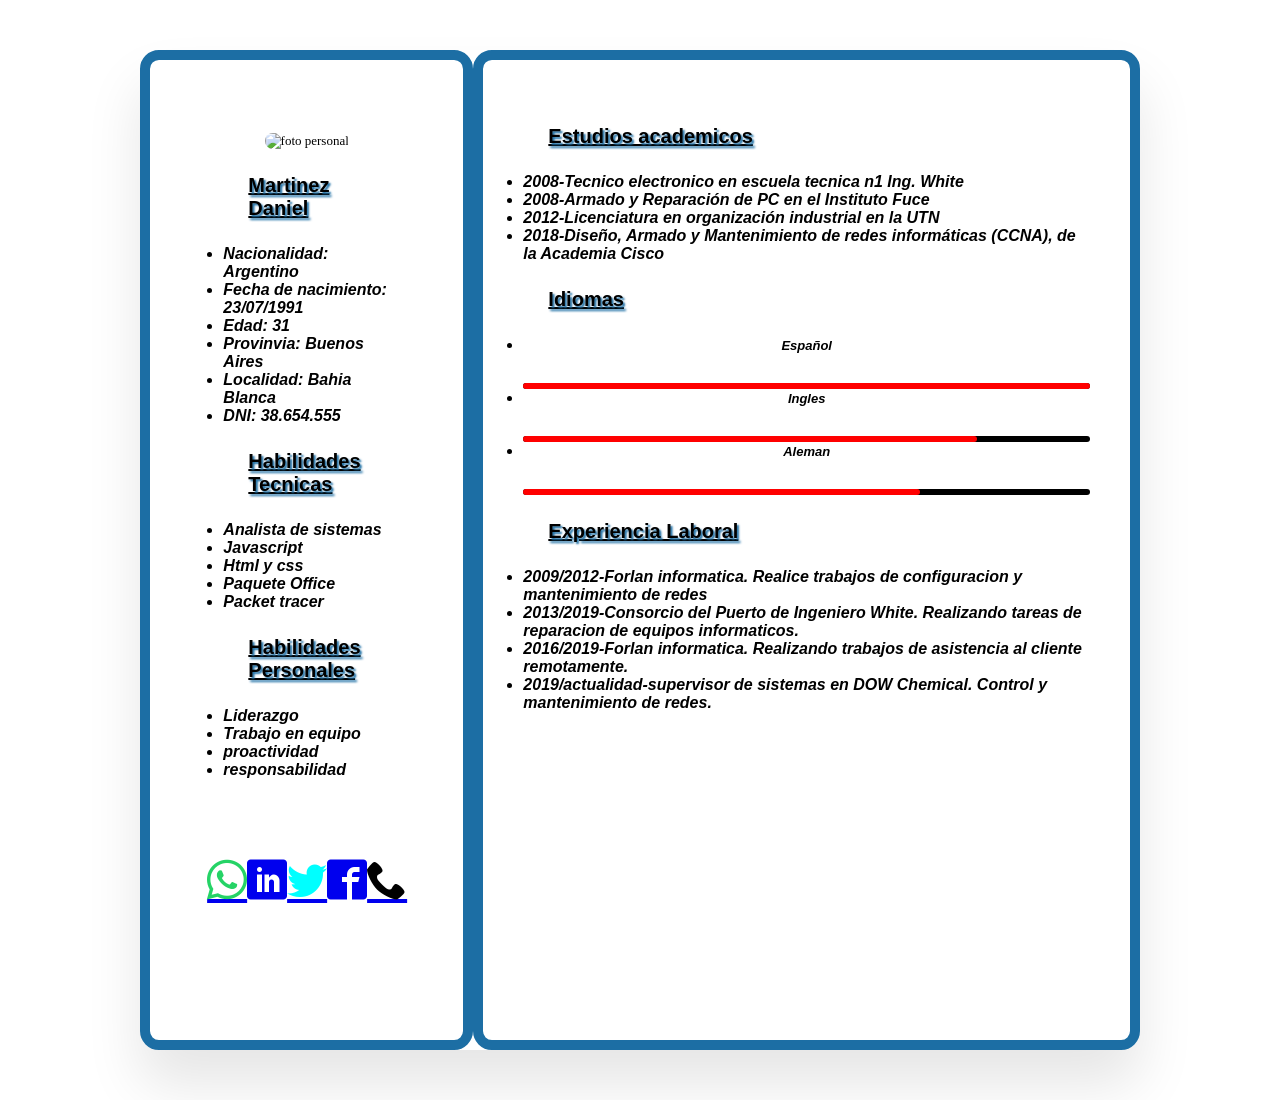
==== Ticmas/cv.html @ 3da63e9c "cv final v2" ====
<!DOCTYPE html>
<html lang="en">
<head>
    <meta charset="UTF-8">
    <meta http-equiv="X-UA-Compatible" content="IE=edge">
    <meta name="viewport" content="width=device-width, initial-scale=1.0">
    <link rel="stylesheet" href="css/fonts/disenio.css">
    <link rel="stylesheet" href="css/font.css">
    <title>Trabajo final CV</title>
</head>
<body>
    <div class="contenedor">
        <div class="ladoizq">
            <div class="texto2">
                <div class="fotocv">
                    <img src="https://randomuser.me/api/portraits/men/46.jpg" alt="foto personal"></div>
            <h2>Martinez Daniel</h2>
            <ul>
            <li>Nacionalidad: Argentino</li>
            <li>Fecha de nacimiento: 23/07/1991</li>
            <li>Edad: 31</li>
            <li>Provinvia: Buenos Aires</li>
            <li>Localidad: Bahia Blanca</li>
            <li>DNI: 38.654.555</li>
            
            <h3>Habilidades Tecnicas</h3>
            <li>Analista de sistemas</li>
            <li>Javascript</li>
            <li>Html y css</li>
            <li>Paquete Office</li>
            <li>Packet tracer</li>
            <h3>Habilidades Personales</h3>
            <li>Liderazgo</li>
            <li>Trabajo en equipo</li>
            <li>proactividad</li>
            <li>responsabilidad</li>

            </ul>

                    <div class="social-bar">

                    <a href="www.facebook.com" class="icon icon-phone" target="_blank"></a>
                    <a href="www.facebook.com" class="icon icon-facebook2" target="_blank"></a>
                    <a href="www.twitter.com" class="icon icon-twitter" target="_blank"></a>
                    <a href="www.linkedin.com" class="icon icon-linkedin" target="_blank"></a>
                    <a href="www.whatsapp.com" class="icon icon-whatsapp" target="_blank"></a>
                </div>
            </div>
            
        </div>   
        <div class="ladoder">
            <h2>Estudios academicos</h2>
            <ul>
                <li>2008-Tecnico electronico en escuela tecnica n1 Ing. White</li>
                <li>2008-Armado y Reparación de PC en el Instituto Fuce</li>
                <li>2012-Licenciatura en organización industrial en la UTN</li>
                <li>2018-Diseño, Armado y Mantenimiento de redes informáticas (CCNA), de la Academia Cisco</li>
            </ul>
            <div class="idiomas">
                <h2>Idiomas</h2>
                <ul>
                    <li>
                    <span class="texto">Español</span>
                    <span class="porciento">
                        <div style="width: 100%;"></div>
                    </span>
                    </li>
                    <li>
                        <span class="texto">Ingles</span>
                        <span class="porciento">
                        <div style="width: 80%;"></div>
                    </span>
                    </li>
                        <li>
                            <span class="texto">Aleman</span>
                            <span class="porciento">
                            <div style="width: 70%;"></div>
                        </span>
                        </li>

                </ul>
            </div>
            <h2>Experiencia Laboral</h2>
            <ul>
                <li>2009/2012-Forlan informatica. 
                Realice trabajos de configuracion y mantenimiento de redes</li>
                <li>2013/2019-Consorcio del Puerto de Ingeniero White.
                Realizando tareas de reparacion de equipos informaticos.</li>
                <li>2016/2019-Forlan informatica.
                Realizando trabajos de asistencia al cliente remotamente.</li>        
                <li>2019/actualidad-supervisor de sistemas en DOW Chemical. 
                Control y mantenimiento de redes.</li>

            </ul>
        </div>
    </div>
</body>
</html>
---- Ticmas/css/fonts/disenio.css ----
*{
    margin: 0%;
    padding: 0%;
    box-sizing: border-box;
    border-radius: 0.5cm;
}



h2,h3 {
margin: 25px;
text-shadow: 2px 2px 2px #1C6EA4;
font-family: "Arial Black", Gadget, sans-serif;
font-size: 20px;
letter-spacing: 0px;
word-spacing: 0px;
color: #000000;
font-weight: 700;
text-decoration: none;
font-style: normal;
font-variant: normal;
text-transform: none;
text-decoration: underline black;
}

li {
    font-family: "Comic Sans MS", cursive, sans-serif;
    font-size: 16px;
    letter-spacing: 0px;
    word-spacing: 0px;
    color: #000000;
    font-weight: 700;
    text-decoration: none solid rgb(68, 68, 68);
    font-style: italic;
    font-variant: normal;
    text-transform: none;
}

span {
    font-family: "Comic Sans MS", cursive, sans-serif;
    font-size: 16px;
    letter-spacing: 0px;
    word-spacing: 0px;
    color: #000000;
    font-weight: 700;
    text-decoration: none solid rgb(68, 68, 68);
    font-style: italic;
    font-variant: normal;
    text-transform: none;

}


body {
background-image: url(https://img.freepik.com/foto-gratis/fondo-naranja-abstracto-ondas_1048-1505.jpg?w=1800&t=st=1674599452~exp=1674600052~hmac=ac385f092eaf8cb0c7278998766288ad3d10e66c0bc319f0a5c940fd0c7911b4); border-radius: 1px;
display: flex;
justify-content: center;
align-items: center;
min-height: 100vh;
}

.contenedor {
    position: relative;
    width: 100%;
    max-width: 1000px;
    min-height: 1000px;
    margin: 50px;
    background-image: url(https://img.freepik.com/foto-gratis/fondo-naranja-abstracto-ondas_1048-1505.jpg?w=1800&t=st=1674599452~exp=1674600052~hmac=ac385f092eaf8cb0c7278998766288ad3d10e66c0bc319f0a5c940fd0c7911b4);
    display: grid;
    grid-template-columns: 1fr 2fr;
    box-shadow: 0 35px 55px rgba(0,0,0,0.1);
    
}

.contenedor .ladoizq {
    position: relative;
    padding: 40px;
    border: 10px solid #1C6EA4;
    background-image: url(https://img.freepik.com/vector-premium/fondo-abstracto-cuadrados-borrosos-colores-naranja_444390-12003.jpg?w=2000);
    
}

.contenedor .ladoder {
    position: relative;
    /*background: rgb(5, 222, 246);*/
    background-image: url(https://img.freepik.com/vector-premium/fondo-abstracto-cuadrados-borrosos-colores-naranja_444390-12003.jpg?w=2000);
    padding: 40px;
    border: 10px solid #1C6EA4;
}

.social-bar {
    float: left;
    position: fixed;
    position: left bottom;
    bottom: 0%;
    font-size: 2.5rem;
    display: flex;
    flex-direction: row-reverse;
    align-items: flex-end ;
    z-index: 100;

}

.texto {
    position: relative;
    display: flex;
    flex-direction: column;
    align-items: center;
    padding-bottom: 25px;
    font-size: small;
    
}

.texto2 {
    position: relative;
    display: flex;
    flex-direction: column;
    align-items: center;
    padding: 10%;
    font-size: small;
    margin: 10px;
}

.fotocv {
    border-radius: 4cm solid black;
    
    

}

.idiomas .porciento {
position: relative;
width: 100%;
height: 6px;
background: #000000;
display: block;
margin-top: 5px;

}

.idiomas .porciento div {
position: absolute;
top: 0%;
left: 0%;
height: 100%;
background: red;



}
---- Ticmas/css/font.css ----
@font-face {
  font-family: 'icomoon';
  src:  url('fonts/icomoon.eot?onsmi5');
  src:  url('fonts/icomoon.eot?onsmi5#iefix') format('embedded-opentype'),
    url('fonts/icomoon.ttf?onsmi5') format('truetype'),
    url('fonts/icomoon.woff?onsmi5') format('woff'),
    url('fonts/icomoon.svg?onsmi5#icomoon') format('svg');
  font-weight: normal;
  font-style: normal;
  font-display: block;
}

[class^="icon-"], [class*=" icon-"] {
  /* use !important to prevent issues with browser extensions that change fonts */
  font-family: 'icomoon' !important;
  speak: never;
  font-style: normal;
  font-weight: normal;
  font-variant: normal;
  text-transform: none;
  line-height: 1;

  /* Better Font Rendering =========== */
  -webkit-font-smoothing: antialiased;
  -moz-osx-font-smoothing: grayscale;
}

.icon-whatsapp:before {
  content: "\e900";
  color: #25d366;
}
.icon-phone:before {
  content: "\e942";
  color: #000;
}
.icon-facebook2:before {
  content: "\ea91";
}
.icon-twitter:before {
  content: "\ea96";
  color: aqua;
}
.icon-linkedin:before {
  content: "\eac9";
}
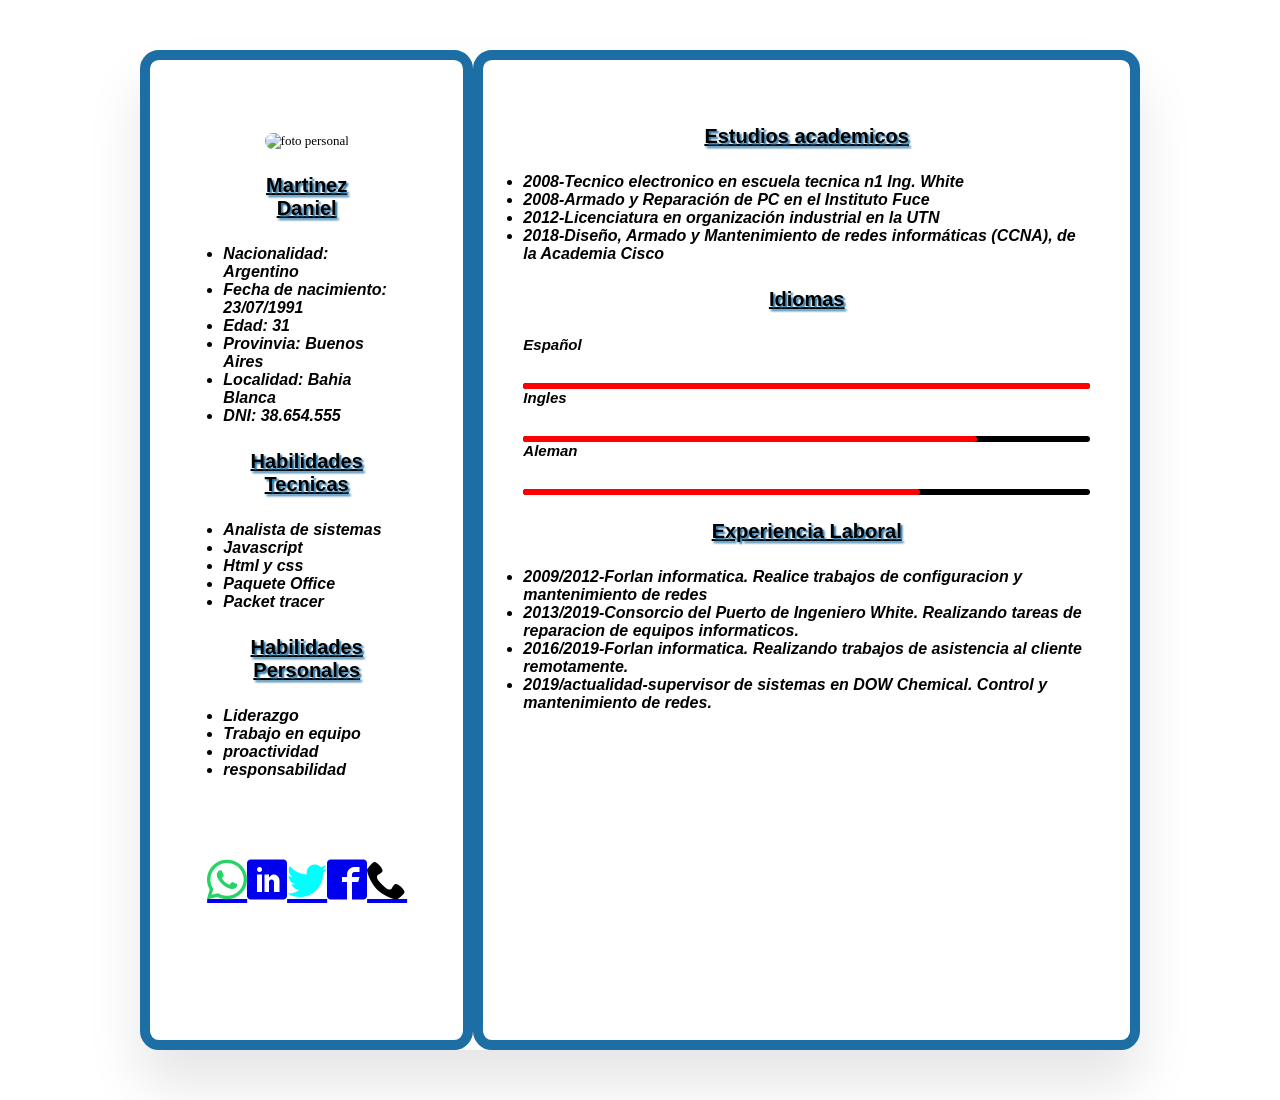
==== commit 0941519b: "version3" ====
--- a/Ticmas/cv.html
+++ b/Ticmas/cv.html
@@ -39,11 +39,11 @@
 
                     <div class="social-bar">
 
-                    <a href="www.facebook.com" class="icon icon-phone" target="_blank"></a>
-                    <a href="www.facebook.com" class="icon icon-facebook2" target="_blank"></a>
-                    <a href="www.twitter.com" class="icon icon-twitter" target="_blank"></a>
-                    <a href="www.linkedin.com" class="icon icon-linkedin" target="_blank"></a>
-                    <a href="www.whatsapp.com" class="icon icon-whatsapp" target="_blank"></a>
+                    <a href="https://www.facebook.com" class="icon icon-phone" target="_blank"></a>
+                    <a href="https://www.facebook.com" class="icon icon-facebook2" target="_blank"></a>
+                    <a href="https://www.twitter.com" class="icon icon-twitter" target="_blank"></a>
+                    <a href="https://www.linkedin.com" class="icon icon-linkedin" target="_blank"></a>
+                    <a href="https://www.whatsapp.com" class="icon icon-whatsapp" target="_blank"></a>
                 </div>
             </div>
             
@@ -59,24 +59,24 @@
             <div class="idiomas">
                 <h2>Idiomas</h2>
                 <ul>
-                    <li>
+                    
                     <span class="texto">Español</span>
-                    <span class="porciento">
+                        <span class="porciento">
                         <div style="width: 100%;"></div>
-                    </span>
-                    </li>
-                    <li>
-                        <span class="texto">Ingles</span>
+                        </span>
+                    
+                    
+                    <span class="texto">Ingles</span>
                         <span class="porciento">
                         <div style="width: 80%;"></div>
-                    </span>
-                    </li>
-                        <li>
-                            <span class="texto">Aleman</span>
-                            <span class="porciento">
-                            <div style="width: 70%;"></div>
                         </span>
-                        </li>
+                    
+                        
+                    <span class="texto">Aleman</span>
+                        <span class="porciento">
+                        <div style="width: 70%;"></div>
+                        </span>
+                        
 
                 </ul>
             </div>
--- a/Ticmas/css/fonts/disenio.css
+++ b/Ticmas/css/fonts/disenio.css
@@ -21,6 +21,7 @@
 font-variant: normal;
 text-transform: none;
 text-decoration: underline black;
+text-align: center;
 }
 
 li {
@@ -105,9 +106,11 @@
     position: relative;
     display: flex;
     flex-direction: column;
-    align-items: center;
+    align-items: left;
     padding-bottom: 25px;
-    font-size: small;
+    font-family: "Arial Black", Gadget, sans-serif;
+    font-size: 15px;
+    
     
 }
 
@@ -121,13 +124,7 @@
     margin: 10px;
 }
 
-.fotocv {
-    border-radius: 4cm solid black;
     
-    
-
-}
-
 .idiomas .porciento {
 position: relative;
 width: 100%;
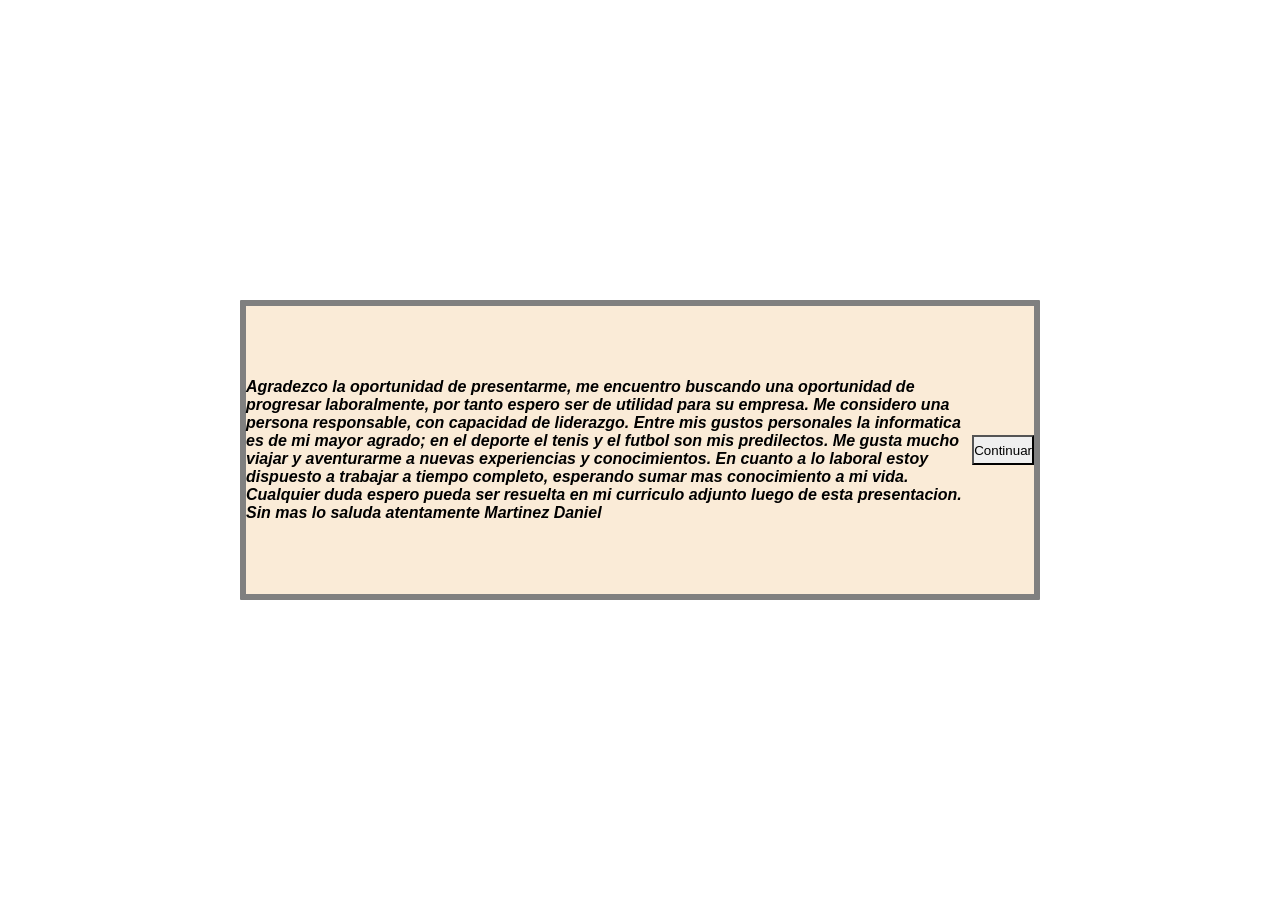
==== commit d92b0dd3: "version4" ====
--- a/Ticmas/cv.html
+++ b/Ticmas/cv.html
@@ -1,5 +1,5 @@
 <!DOCTYPE html>
-<html lang="en">
+<html lang="es">
 <head>
     <meta charset="UTF-8">
     <meta http-equiv="X-UA-Compatible" content="IE=edge">
@@ -9,7 +9,24 @@
     <title>Trabajo final CV</title>
 </head>
 <body>
-    <div class="contenedor">
+    <section id="carta" class="carta">
+        <span>Agradezco la oportunidad de presentarme, me encuentro buscando una 
+        oportunidad de progresar laboralmente, por
+        tanto espero ser de utilidad para su empresa. 
+        Me considero una persona responsable, con capacidad de liderazgo. 
+        Entre mis gustos personales la informatica es de mi mayor agrado; 
+        en el deporte el tenis y el futbol son mis predilectos. 
+        Me gusta mucho viajar y aventurarme a nuevas experiencias
+        y conocimientos. 
+        En cuanto a lo laboral estoy dispuesto a trabajar a tiempo completo, esperando 
+        sumar mas conocimiento a mi vida.
+        Cualquier duda espero pueda ser resuelta en mi curriculo adjunto luego de esta 
+        presentacion. 
+        Sin mas lo saluda atentamente Martinez Daniel</span>
+        <button class="boton" onclick="pasarhoja()">Continuar</button>
+        </section>
+
+    <div id="todo" class="contenedor">
         <div class="ladoizq">
             <div class="texto2">
                 <div class="fotocv">
@@ -39,7 +56,7 @@
 
                     <div class="social-bar">
 
-                    <a href="https://www.facebook.com" class="icon icon-phone" target="_blank"></a>
+                    <a href="tel:2914884432" class="icon icon-phone" target="_blank"></a>
                     <a href="https://www.facebook.com" class="icon icon-facebook2" target="_blank"></a>
                     <a href="https://www.twitter.com" class="icon icon-twitter" target="_blank"></a>
                     <a href="https://www.linkedin.com" class="icon icon-linkedin" target="_blank"></a>
@@ -90,9 +107,20 @@
                 Realizando trabajos de asistencia al cliente remotamente.</li>        
                 <li>2019/actualidad-supervisor de sistemas en DOW Chemical. 
                 Control y mantenimiento de redes.</li>
+            </ul>
+            <h2>Referencias</h2>
+            <ul>
+                <li>Ernesto Piovo - Gerente de Forlan informatica. 
+                    cel: 2915499843</li>
+                <li>Ricardo Fuente - Supervisor area sistemas del consorcio del puerto. 
+                    cel: 2915577631</li>
+                <li>Paola Marquez - Ingeniera sistemas en la empresa DOW Chemical.
+                    cel: 2914775090
 
+                </li>
             </ul>
         </div>
     </div>
+    <script src="java/java.js"></script>
 </body>
 </html>
--- a/Ticmas/css/fonts/disenio.css
+++ b/Ticmas/css/fonts/disenio.css
@@ -5,7 +5,27 @@
     border-radius: 0.5cm;
 }
 
+.carta{
+    border-radius: inherit;
+    display: flex;
+    background-color: antiquewhite;
+    border: solid gray 6px; 
+    margin: 10%;
+    width: 800px;
+    height: 300px;
+    align-items: center;
+    text-align: left center;
+    text-decoration: dotted;
+    text-decoration-color: black bold;
+    font-style: italic;
+    font-size: 20px;
+}
 
+.boton{
+    border-radius: initial;
+    width: 100px;
+    height: 30px;
+}
 
 h2,h3 {
 margin: 25px;
@@ -53,7 +73,9 @@
 
 
 body {
-background-image: url(https://img.freepik.com/foto-gratis/fondo-naranja-abstracto-ondas_1048-1505.jpg?w=1800&t=st=1674599452~exp=1674600052~hmac=ac385f092eaf8cb0c7278998766288ad3d10e66c0bc319f0a5c940fd0c7911b4); border-radius: 1px;
+background-image: url(https://www.todofondos.net/wp-content/uploads/2560x1600-listones-de-madera-blancos-%E2%9D%A4-papel-tapiz-de-escritorio-4k-HD-para-TV-4K-Ultra-HD-1536x960.jpg); border-radius: 1px; 
+/*background-repeat: no-repeat;*/
+background-size: 100%;
 display: flex;
 justify-content: center;
 align-items: center;
@@ -66,8 +88,8 @@
     max-width: 1000px;
     min-height: 1000px;
     margin: 50px;
-    background-image: url(https://img.freepik.com/foto-gratis/fondo-naranja-abstracto-ondas_1048-1505.jpg?w=1800&t=st=1674599452~exp=1674600052~hmac=ac385f092eaf8cb0c7278998766288ad3d10e66c0bc319f0a5c940fd0c7911b4);
-    display: grid;
+    background-color: #1C6EA4;
+    display: none;
     grid-template-columns: 1fr 2fr;
     box-shadow: 0 35px 55px rgba(0,0,0,0.1);
     
@@ -77,14 +99,14 @@
     position: relative;
     padding: 40px;
     border: 10px solid #1C6EA4;
-    background-image: url(https://img.freepik.com/vector-premium/fondo-abstracto-cuadrados-borrosos-colores-naranja_444390-12003.jpg?w=2000);
+    background-image: url(https://www.todofondos.net/wp-content/uploads/1080x1920-FUMO-BLANCO-ARTO-ARGULTO-DE-FOG-ILLUST-iPhone-6-Wallpaper.-niebla.jpg);
     
 }
 
 .contenedor .ladoder {
     position: relative;
     /*background: rgb(5, 222, 246);*/
-    background-image: url(https://img.freepik.com/vector-premium/fondo-abstracto-cuadrados-borrosos-colores-naranja_444390-12003.jpg?w=2000);
+    background-image: url(https://www.todofondos.net/wp-content/uploads/1080x1920-FUMO-BLANCO-ARTO-ARGULTO-DE-FOG-ILLUST-iPhone-6-Wallpaper.-niebla.jpg);
     padding: 40px;
     border: 10px solid #1C6EA4;
 }
@@ -111,7 +133,7 @@
     font-family: "Arial Black", Gadget, sans-serif;
     font-size: 15px;
     
-    
+
 }
 
 .texto2 {
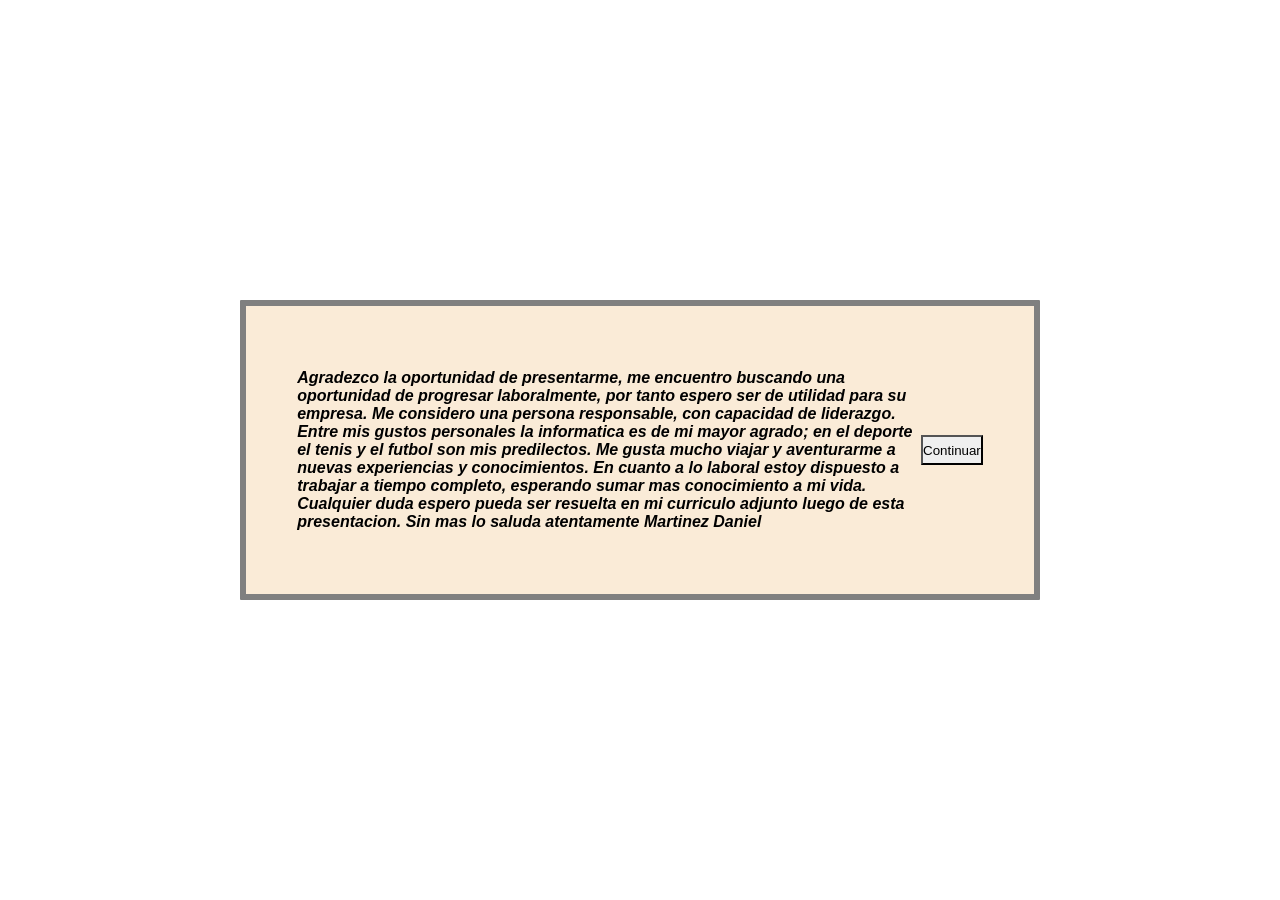
==== commit 3be3b475: "cambios finales 1" ====
--- a/Ticmas/cv.html
+++ b/Ticmas/cv.html
@@ -116,7 +116,6 @@
                     cel: 2915577631</li>
                 <li>Paola Marquez - Ingeniera sistemas en la empresa DOW Chemical.
                     cel: 2914775090
-
                 </li>
             </ul>
         </div>
--- a/Ticmas/css/fonts/disenio.css
+++ b/Ticmas/css/fonts/disenio.css
@@ -11,6 +11,7 @@
     background-color: antiquewhite;
     border: solid gray 6px; 
     margin: 10%;
+    padding: 4%;
     width: 800px;
     height: 300px;
     align-items: center;
@@ -112,10 +113,9 @@
 }
 
 .social-bar {
-    float: left;
     position: fixed;
-    position: left bottom;
     bottom: 0%;
+    left: 0%;
     font-size: 2.5rem;
     display: flex;
     flex-direction: row-reverse;
